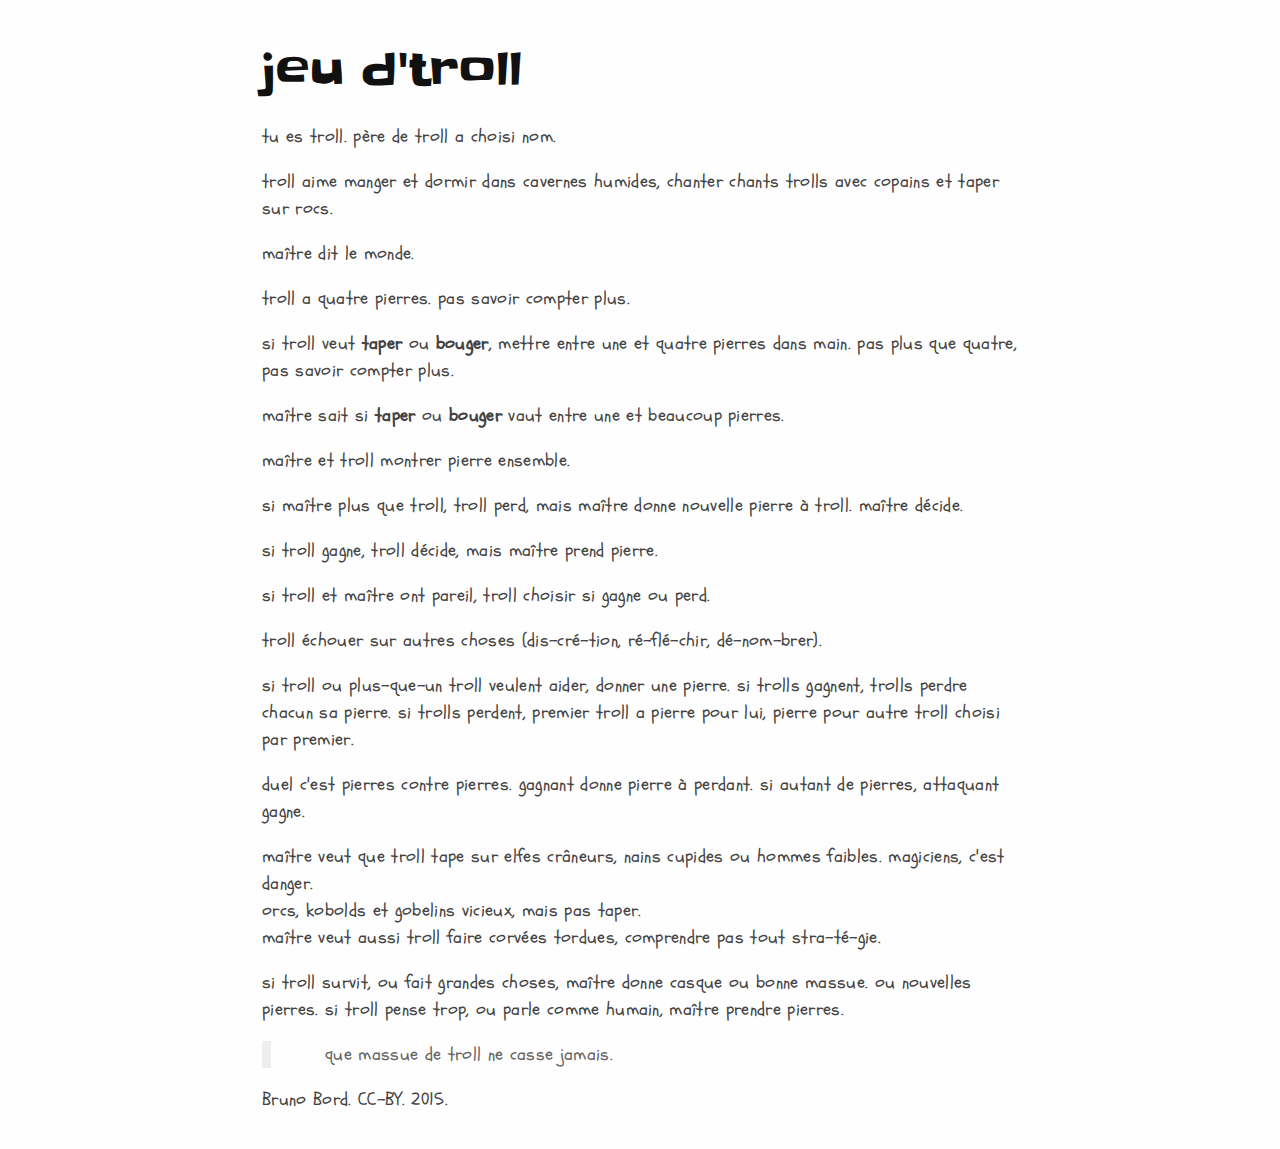
==== index.html @ e343f20c "maître dit monde" ====
<!DOCTYPE html PUBLIC "-//W3C//DTD XHTML 1.0 Transitional//EN" "http://www.w3.org/TR/xhtml1/DTD/xhtml1-transitional.dtd">
<html xmlns="http://www.w3.org/1999/xhtml">
<head>
  <meta http-equiv="Content-Type" content="text/html; charset=utf-8" />
  <meta http-equiv="Content-Style-Type" content="text/css" />
  <meta name="generator" content="pandoc" />
  <title>jeu d'troll</title>
  <style type="text/css">code{white-space: pre;}</style>
  <link rel="stylesheet" href="markdown.css" type="text/css" />
  <link rel="stylesheet" href="style.css" type="text/css" />
</head>
<body>
<div id="header">
<h1 class="title">jeu d'troll</h1>
</div>
<p>tu es troll. père de troll a choisi nom.</p>
<p>troll aime manger et dormir dans cavernes humides, chanter chants trolls avec copains et taper sur rocs.</p>
<p>maître dit le monde.</p>
<p>troll a quatre pierres. pas savoir compter plus.</p>
<p>si troll veut <strong>taper</strong> ou <strong>bouger</strong>, mettre entre une et quatre pierres dans main. pas plus que quatre, pas savoir compter plus.</p>
<p>maître sait si <strong>taper</strong> ou <strong>bouger</strong> vaut entre une et beaucoup pierres.</p>
<p>maître et troll montrer pierre ensemble.</p>
<p>si maître plus que troll, troll perd, mais maître donne nouvelle pierre à troll. maître décide.</p>
<p>si troll gagne, troll décide, mais maître prend pierre.</p>
<p>si troll et maître ont pareil, troll choisir si gagne ou perd.</p>
<p>troll échouer sur autres choses (dis-cré-tion, ré-flé-chir, dé-nom-brer).</p>
<p>si troll ou plus-que-un troll veulent aider, donner une pierre. si trolls gagnent, trolls perdre chacun sa pierre. si trolls perdent, premier troll a pierre pour lui, pierre pour autre troll choisi par premier.</p>
<p>duel c'est pierres contre pierres. gagnant donne pierre à perdant. si autant de pierres, attaquant gagne.</p>
<p>maître veut que troll tape sur elfes crâneurs, nains cupides ou hommes faibles. magiciens, c'est danger.<br />orcs, kobolds et gobelins vicieux, mais pas taper.<br />maître veut aussi troll faire corvées tordues, comprendre pas tout stra-té-gie.</p>
<p>si troll survit, ou fait grandes choses, maître donne casque ou bonne massue. ou nouvelles pierres. si troll pense trop, ou parle comme humain, maître prendre pierres.</p>
<blockquote>
<p>que massue de troll ne casse jamais.</p>
</blockquote>
<p>Bruno Bord. CC-BY. 2015.</p>
</body>
</html>
---- markdown.css ----
html { font-size: 100%; overflow-y: scroll; -webkit-text-size-adjust: 100%; -ms-text-size-adjust: 100%; }

body{
color:#444;
font-family:Georgia, Palatino, 'Palatino Linotype', Times, 'Times New Roman', serif;
font-size:12px;
line-height:1.5em;
padding:1em;
margin:auto;
max-width:42em;
background:#fefefe;
}

a{ color: #0645ad; text-decoration:none;}
a:visited{ color: #0b0080; }
a:hover{ color: #06e; }
a:active{ color:#faa700; }
a:focus{ outline: thin dotted; }
a:hover, a:active{ outline: 0; }

::-moz-selection{background:rgba(255,255,0,0.3);color:#000}
::selection{background:rgba(255,255,0,0.3);color:#000}

a::-moz-selection{background:rgba(255,255,0,0.3);color:#0645ad}
a::selection{background:rgba(255,255,0,0.3);color:#0645ad}

p{
margin:1em 0;
}

img{
max-width:100%;
}

h1,h2,h3,h4,h5,h6{
font-weight:normal;
color:#111;
line-height:1em;
}
h4,h5,h6{ font-weight: bold; }
h1{ font-size:2.5em; }
h2{ font-size:2em; }
h3{ font-size:1.5em; }
h4{ font-size:1.2em; }
h5{ font-size:1em; }
h6{ font-size:0.9em; }

blockquote{
color:#666666;
margin:0;
padding-left: 3em;
border-left: 0.5em #EEE solid;
}
hr { display: block; height: 2px; border: 0; border-top: 1px solid #aaa;border-bottom: 1px solid #eee; margin: 1em 0; padding: 0; }
pre, code, kbd, samp { color: #000; font-family: monospace, monospace; _font-family: 'courier new', monospace; font-size: 0.98em; }
pre { white-space: pre; white-space: pre-wrap; word-wrap: break-word; }

b, strong { font-weight: bold; }

dfn { font-style: italic; }

ins { background: #ff9; color: #000; text-decoration: none; }

mark { background: #ff0; color: #000; font-style: italic; font-weight: bold; }

sub, sup { font-size: 75%; line-height: 0; position: relative; vertical-align: baseline; }
sup { top: -0.5em; }
sub { bottom: -0.25em; }

ul, ol { margin: 1em 0; padding: 0 0 0 2em; }
li p:last-child { margin:0 }
dd { margin: 0 0 0 2em; }

img { border: 0; -ms-interpolation-mode: bicubic; vertical-align: middle; }

table { border-collapse: collapse; border-spacing: 0; }
td { vertical-align: top; }

@media only screen and (min-width: 480px) {
body{font-size:14px;}
}

@media only screen and (min-width: 768px) {
body{font-size:16px;}
}

@media print {
  * { background: transparent !important; color: black !important; filter:none !important; -ms-filter: none !important; }
  body{font-size:12pt; max-width:100%;}
  a, a:visited { text-decoration: underline; }
  hr { height: 1px; border:0; border-bottom:1px solid black; }
  a[href]:after { content: " (" attr(href) ")"; }
  abbr[title]:after { content: " (" attr(title) ")"; }
  .ir a:after, a[href^="javascript:"]:after, a[href^="#"]:after { content: ""; }
/*
  pre, blockquote { border: 1px solid #999; padding-right: 1em; page-break-inside: avoid; }
*/
  tr, img { page-break-inside: avoid; }
  img { max-width: 100% !important; }
  @page :left { margin: 15mm 20mm 15mm 10mm; }
  @page :right { margin: 15mm 10mm 15mm 20mm; }
  p, h2, h3 { orphans: 3; widows: 3; }
  h2, h3 { page-break-after: avoid; }
}
---- style.css ----
@font-face{
     font-family : "Schoolbell";
     src : url('./fonts/Schoolbell.ttf') format('truetype');
}
@font-face{
     font-family : "Slackey";
     src : url('./fonts/Slackey.ttf') format('truetype');
 }

body {
    font-family: 'Schoolbell', cursive !important;
    font-size: 18px !important;
    letter-spacing: 0.33px;
}
h1 {
    font-family: "Slackey", cursive !important;
}

@media print {
    body {
        font-size: 14px !important;
    }
    blockquote {
        color: #666;
        margin: 0;
        padding-left: 3em;
        border-left: 0.5em #EEE solid;
    }
}
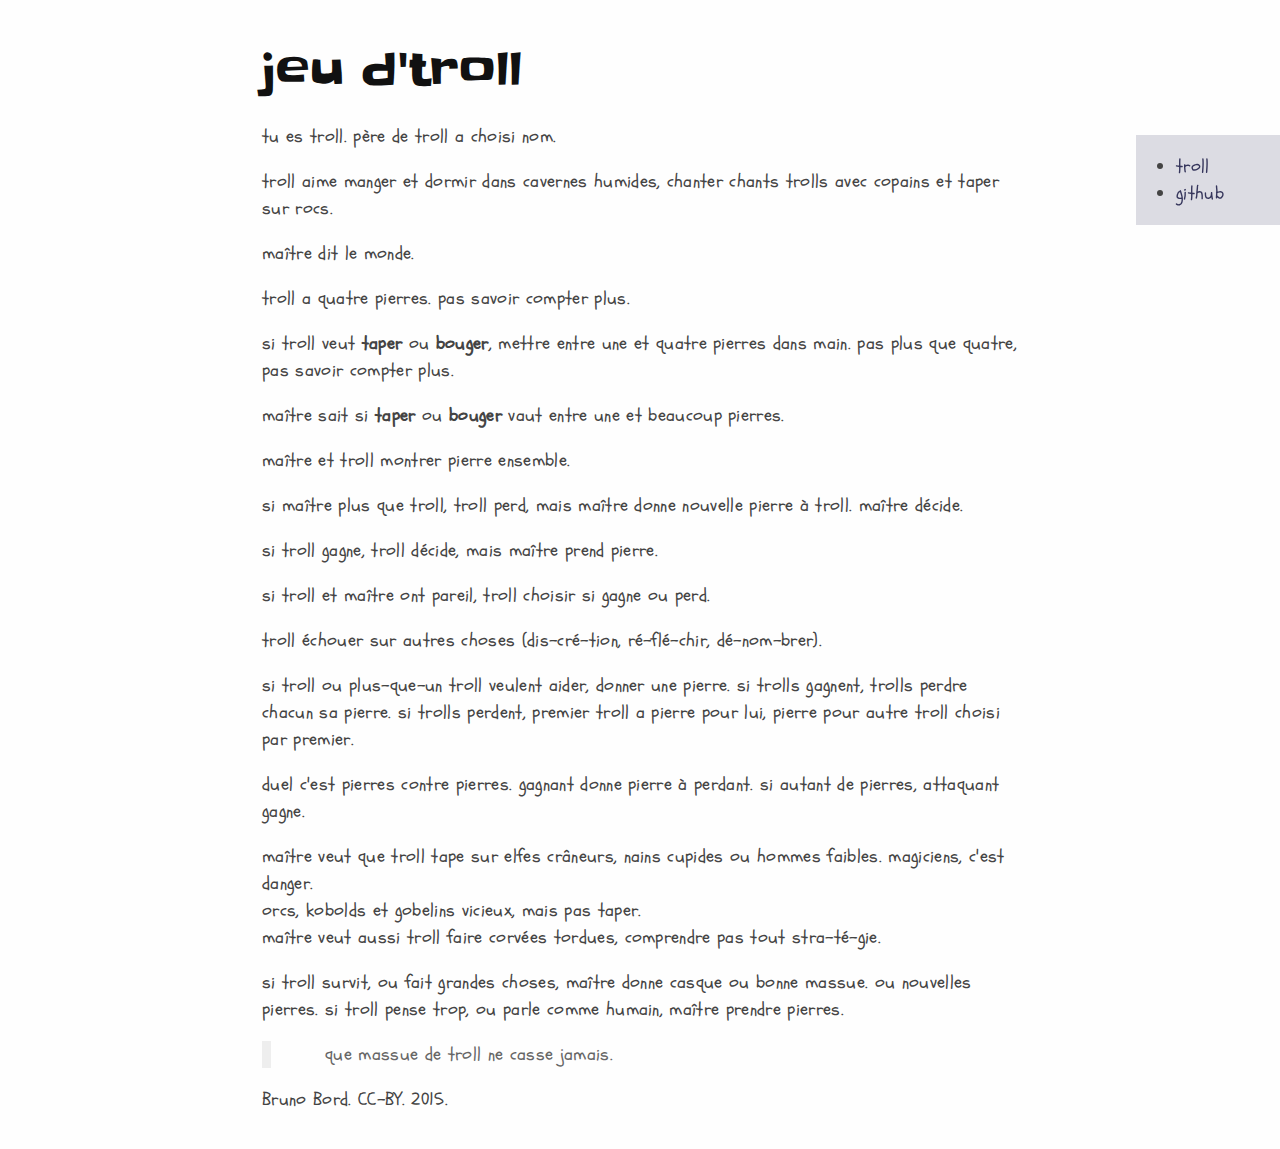
==== commit 313ada75: "menu." ====
--- a/index.html
+++ b/index.html
@@ -5,14 +5,17 @@
   <meta http-equiv="Content-Style-Type" content="text/css" />
   <meta name="generator" content="pandoc" />
   <title>jeu d'troll</title>
-  <style type="text/css">code{white-space: pre;}</style>
-  <link rel="stylesheet" href="markdown.css" type="text/css" />
   <link rel="stylesheet" href="style.css" type="text/css" />
 </head>
 <body>
-<div id="header">
-<h1 class="title">jeu d'troll</h1>
-</div>
+<nav>
+    <ul class="nav">
+        <li><a href="index.html">troll</a></li>
+        <li><a href="https://github.com/brunobord/jeu-d-troll">github</a></li>
+    </ul>
+</nav>
+<section>
+<h1>jeu d'troll</h1>
 <p>tu es troll. père de troll a choisi nom.</p>
 <p>troll aime manger et dormir dans cavernes humides, chanter chants trolls avec copains et taper sur rocs.</p>
 <p>maître dit le monde.</p>
@@ -26,11 +29,15 @@
 <p>troll échouer sur autres choses (dis-cré-tion, ré-flé-chir, dé-nom-brer).</p>
 <p>si troll ou plus-que-un troll veulent aider, donner une pierre. si trolls gagnent, trolls perdre chacun sa pierre. si trolls perdent, premier troll a pierre pour lui, pierre pour autre troll choisi par premier.</p>
 <p>duel c'est pierres contre pierres. gagnant donne pierre à perdant. si autant de pierres, attaquant gagne.</p>
-<p>maître veut que troll tape sur elfes crâneurs, nains cupides ou hommes faibles. magiciens, c'est danger.<br />orcs, kobolds et gobelins vicieux, mais pas taper.<br />maître veut aussi troll faire corvées tordues, comprendre pas tout stra-té-gie.</p>
+<p>maître veut que troll tape sur elfes crâneurs, nains cupides ou hommes faibles. magiciens, c'est danger.<br />
+orcs, kobolds et gobelins vicieux, mais pas taper.<br />
+maître veut aussi troll faire corvées tordues, comprendre pas tout stra-té-gie.</p>
 <p>si troll survit, ou fait grandes choses, maître donne casque ou bonne massue. ou nouvelles pierres. si troll pense trop, ou parle comme humain, maître prendre pierres.</p>
 <blockquote>
 <p>que massue de troll ne casse jamais.</p>
 </blockquote>
 <p>Bruno Bord. CC-BY. 2015.</p>
+
+</section>
 </body>
-</html>
+</html>--- a/style.css
+++ b/style.css
@@ -1,29 +1,126 @@
-@font-face{
-     font-family : "Schoolbell";
-     src : url('./fonts/Schoolbell.ttf') format('truetype');
+/* FONTS */
+@font-face {
+  font-family: "Schoolbell";
+  src: url('./fonts/Schoolbell.ttf') format('truetype');
 }
-@font-face{
-     font-family : "Slackey";
-     src : url('./fonts/Slackey.ttf') format('truetype');
- }
+
+@font-face {
+  font-family: "Slackey";
+  src: url('./fonts/Slackey.ttf') format('truetype');
+}
+
+/* GENERAL */
+html {
+  font-size: 100%;
+  overflow-y: scroll;
+  -webkit-text-size-adjust: 100%;
+  -ms-text-size-adjust: 100%;
+}
 
 body {
-    font-family: 'Schoolbell', cursive !important;
-    font-size: 18px !important;
-    letter-spacing: 0.33px;
-}
-h1 {
-    font-family: "Slackey", cursive !important;
+  font-family: 'Schoolbell', cursive !important;
+  font-size: 18px !important;
+  letter-spacing: 0.33px;
+  color: #444;
+  line-height: 1.5em;
+  padding: 1em;
+  margin: auto;
+  max-width: 42em;
+  background: #fefefe;
 }
 
+::-moz-selection {
+  background: rgba(255,255,0,0.3);
+  color: #000;
+}
+
+::selection {
+  background: rgba(255,255,0,0.3);
+  color: #000;
+}
+
+a::-moz-selection {
+  background: rgba(255,255,0,0.3);
+  color: #0645ad;
+}
+
+p {
+  margin: 1em 0;
+}
+
+h1 {
+  font-weight: normal;
+  color: #111;
+  line-height: 1em;
+  font-family: "Slackey", cursive !important;
+  font-size: 2.5em;
+}
+
+blockquote {
+  color: #666666;
+  margin: 0;
+  padding-left: 3em;
+  border-left: 0.5em #EEE solid;
+}
+
+strong {
+  font-weight: bold;
+}
+
+/* RESPONSIVE */
+@media only screen and (min-width: 480px) {
+  body {
+    font-size: 14px;
+  }
+}
+
+@media only screen and (min-width: 768px) {
+  body {
+    font-size: 16px;
+  }
+}
+
+/* MENU */
+nav {
+  position: fixed;
+  right: 0;
+  top: 20%;
+  width: 8em;
+  margin-top: -2.5em;
+  background-color: rgba(54, 54, 92, .17);
+}
+nav a {
+    text-decoration: none;
+    color: #36365c;
+}
+
+/* PRINT */
 @media print {
-    body {
-        font-size: 14px !important;
-    }
-    blockquote {
-        color: #666;
-        margin: 0;
-        padding-left: 3em;
-        border-left: 0.5em #EEE solid;
-    }
+  * {
+    background: transparent !important;
+    color: black !important;
+    filter: none !important;
+    -ms-filter: none !important;
+  }
+
+  body {
+    max-width: 100%;
+    font-size: 14px !important;
+  }
+
+  p {
+    orphans: 3;
+    widows: 3;
+  }
+
+  nav {
+    display: none;
+  }
+  @page :left {
+    margin: 15mm 20mm 15mm 10mm;
+  }
+
+  @page :right {
+    margin: 15mm 10mm 15mm 20mm;
+  }
 }
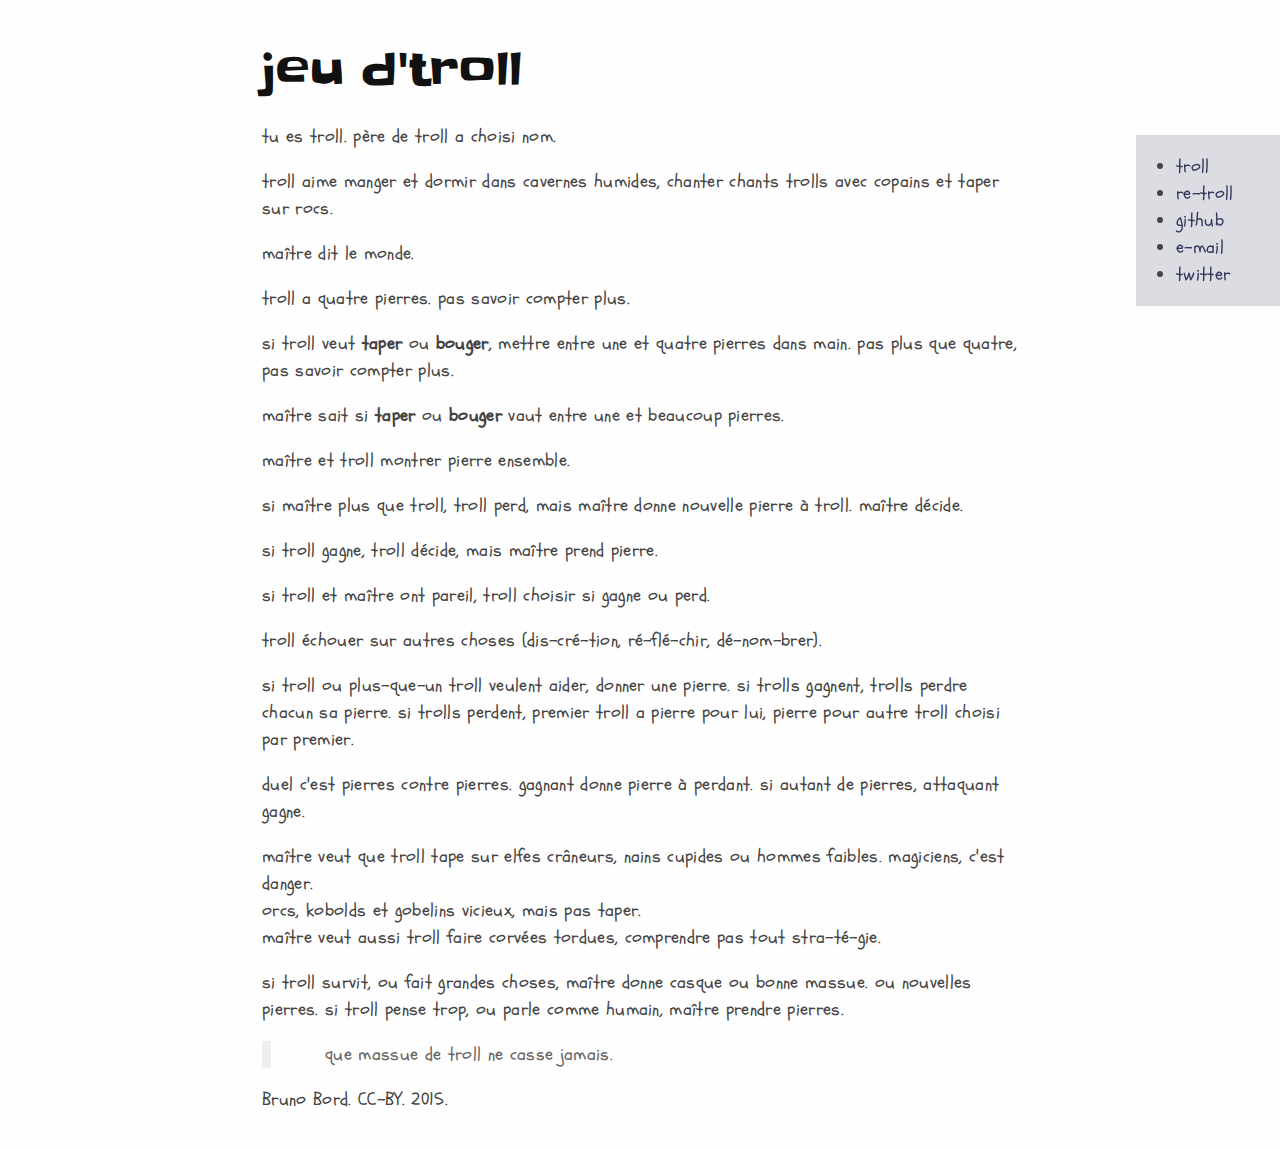
==== commit 8e065041: "ajout re-troll (#2)" ====
--- a/index.html
+++ b/index.html
@@ -8,12 +8,17 @@
   <link rel="stylesheet" href="style.css" type="text/css" />
 </head>
 <body>
+
 <nav>
     <ul class="nav">
         <li><a href="index.html">troll</a></li>
+        <li><a href="re-troll.html">re-troll</a></li>
         <li><a href="https://github.com/brunobord/jeu-d-troll">github</a></li>
+        <li><a href="mailto:bruno+troll@jehaisleprintemps.net">e-mail</a></li>
+        <li><a href="https://twitter.com/jeutroll">twitter</a></li>
     </ul>
 </nav>
+
 <section>
 <h1>jeu d'troll</h1>
 <p>tu es troll. père de troll a choisi nom.</p>
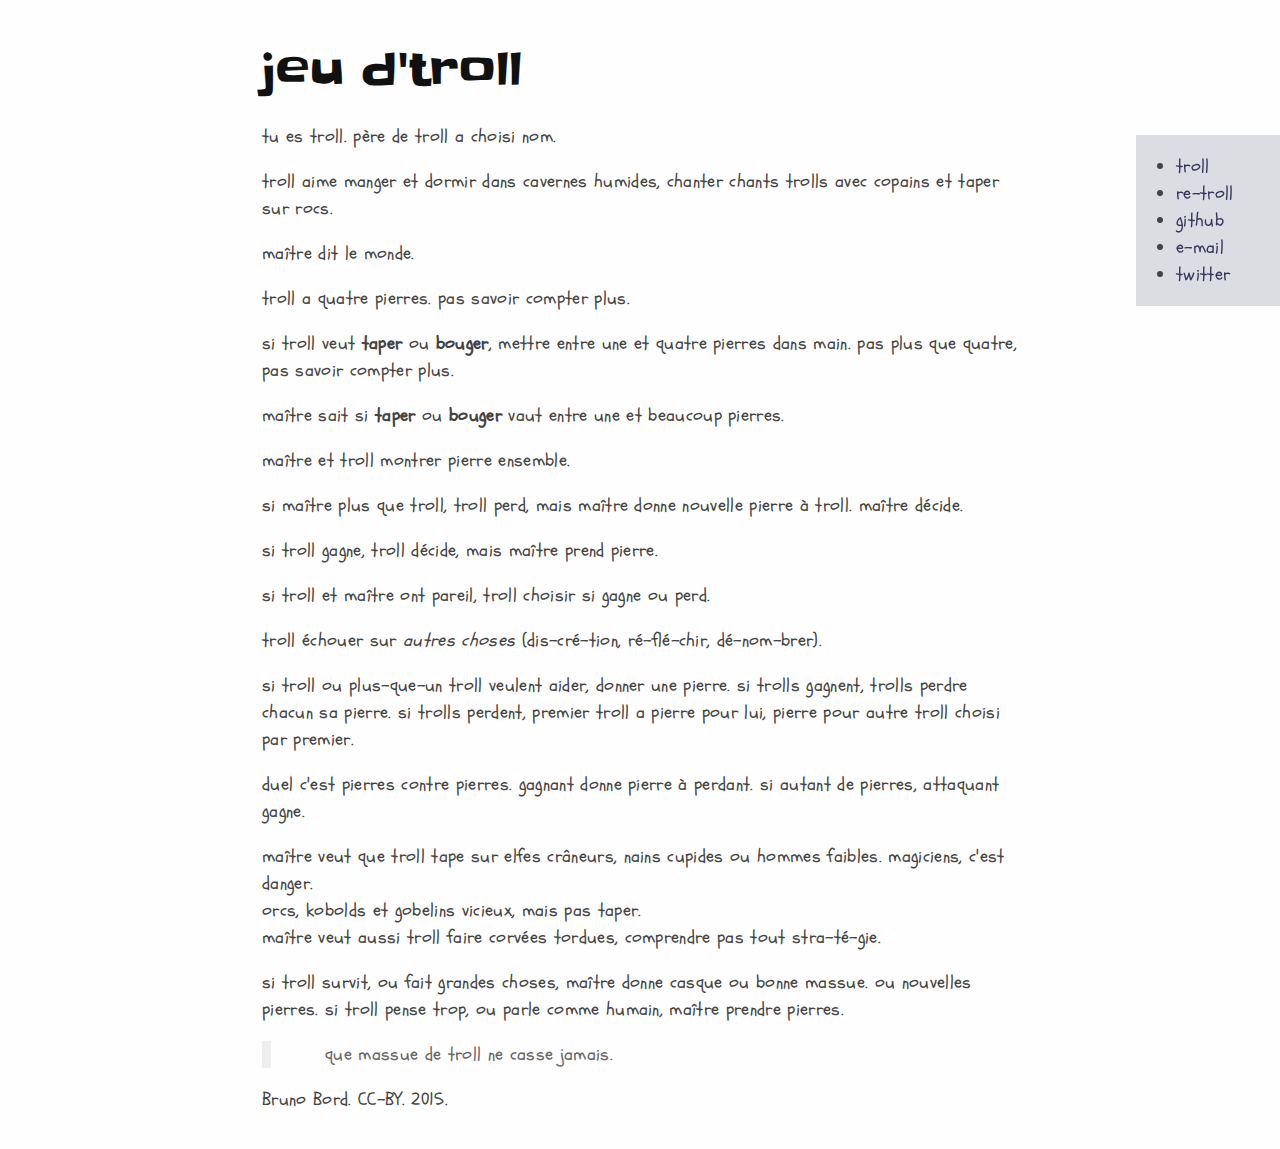
==== commit e8b5280d: "italique" ====
--- a/index.html
+++ b/index.html
@@ -31,7 +31,7 @@
 <p>si maître plus que troll, troll perd, mais maître donne nouvelle pierre à troll. maître décide.</p>
 <p>si troll gagne, troll décide, mais maître prend pierre.</p>
 <p>si troll et maître ont pareil, troll choisir si gagne ou perd.</p>
-<p>troll échouer sur autres choses (dis-cré-tion, ré-flé-chir, dé-nom-brer).</p>
+<p>troll échouer sur <em>autres choses</em> (dis-cré-tion, ré-flé-chir, dé-nom-brer).</p>
 <p>si troll ou plus-que-un troll veulent aider, donner une pierre. si trolls gagnent, trolls perdre chacun sa pierre. si trolls perdent, premier troll a pierre pour lui, pierre pour autre troll choisi par premier.</p>
 <p>duel c'est pierres contre pierres. gagnant donne pierre à perdant. si autant de pierres, attaquant gagne.</p>
 <p>maître veut que troll tape sur elfes crâneurs, nains cupides ou hommes faibles. magiciens, c'est danger.<br />
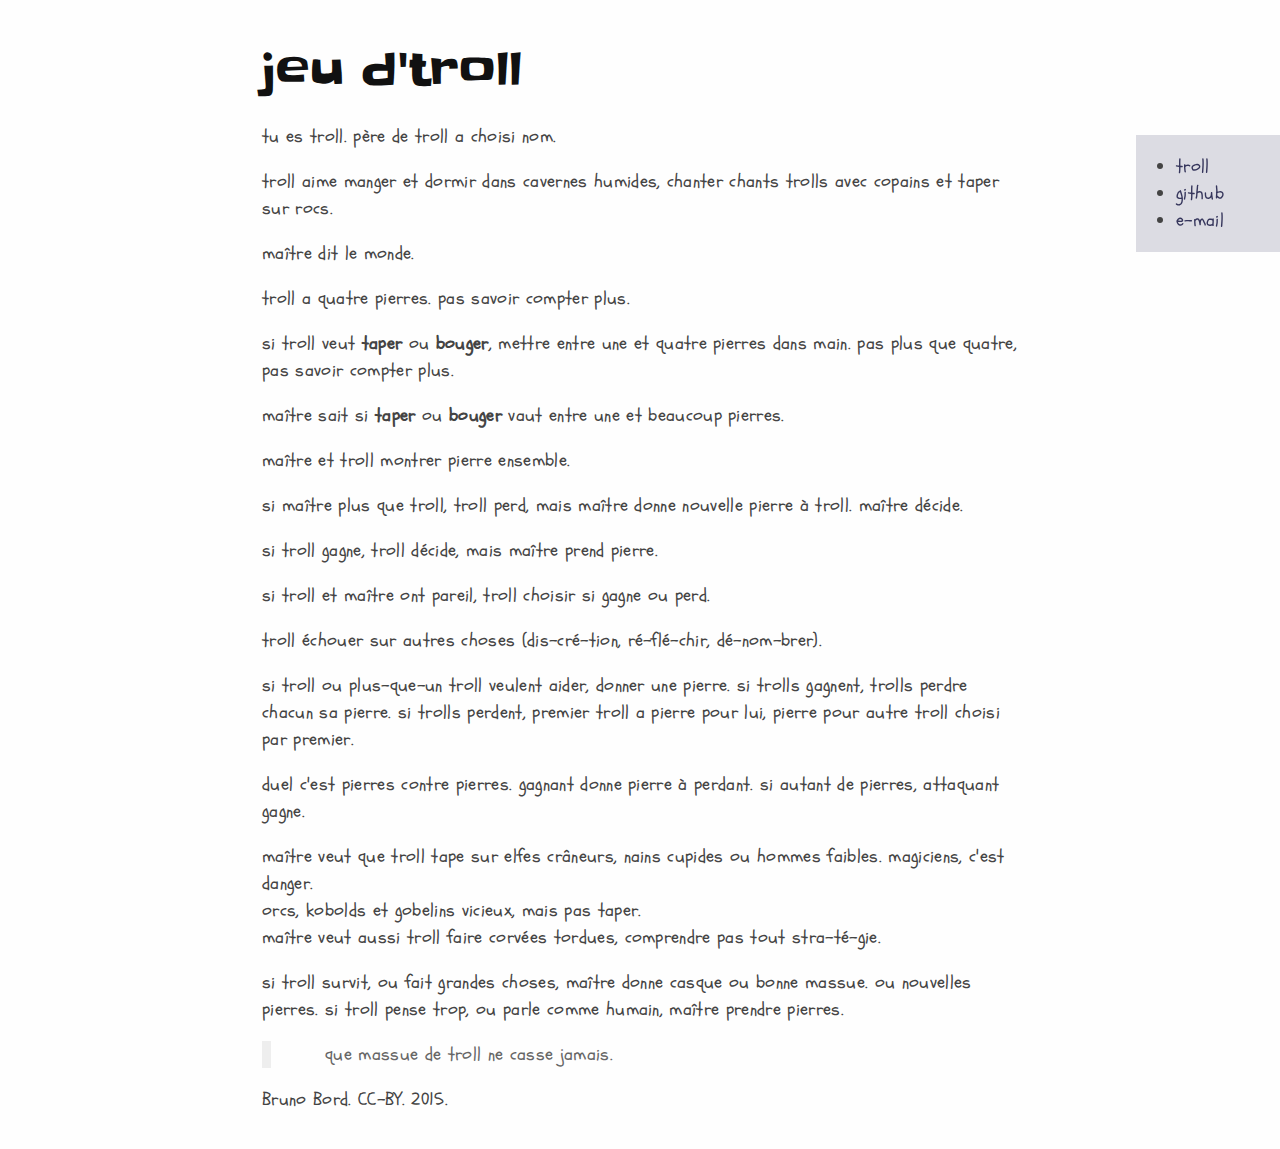
==== commit d23b755c: "contact. refs #7" ====
--- a/index.html
+++ b/index.html
@@ -12,10 +12,8 @@
 <nav>
     <ul class="nav">
         <li><a href="index.html">troll</a></li>
-        <li><a href="re-troll.html">re-troll</a></li>
         <li><a href="https://github.com/brunobord/jeu-d-troll">github</a></li>
         <li><a href="mailto:bruno+troll@jehaisleprintemps.net">e-mail</a></li>
-        <li><a href="https://twitter.com/jeutroll">twitter</a></li>
     </ul>
 </nav>
 
@@ -31,7 +29,7 @@
 <p>si maître plus que troll, troll perd, mais maître donne nouvelle pierre à troll. maître décide.</p>
 <p>si troll gagne, troll décide, mais maître prend pierre.</p>
 <p>si troll et maître ont pareil, troll choisir si gagne ou perd.</p>
-<p>troll échouer sur <em>autres choses</em> (dis-cré-tion, ré-flé-chir, dé-nom-brer).</p>
+<p>troll échouer sur autres choses (dis-cré-tion, ré-flé-chir, dé-nom-brer).</p>
 <p>si troll ou plus-que-un troll veulent aider, donner une pierre. si trolls gagnent, trolls perdre chacun sa pierre. si trolls perdent, premier troll a pierre pour lui, pierre pour autre troll choisi par premier.</p>
 <p>duel c'est pierres contre pierres. gagnant donne pierre à perdant. si autant de pierres, attaquant gagne.</p>
 <p>maître veut que troll tape sur elfes crâneurs, nains cupides ou hommes faibles. magiciens, c'est danger.<br />
--- a/style.css
+++ b/style.css
@@ -94,6 +94,12 @@
     color: #36365c;
 }
 
+hr {
+    page-break-after: always;
+    color: rgba(255, 255, 255, 0);
+    border: none;
+}
+
 /* PRINT */
 @media print {
   * {
@@ -123,4 +129,5 @@
   @page :right {
     margin: 15mm 10mm 15mm 20mm;
   }
+
 }
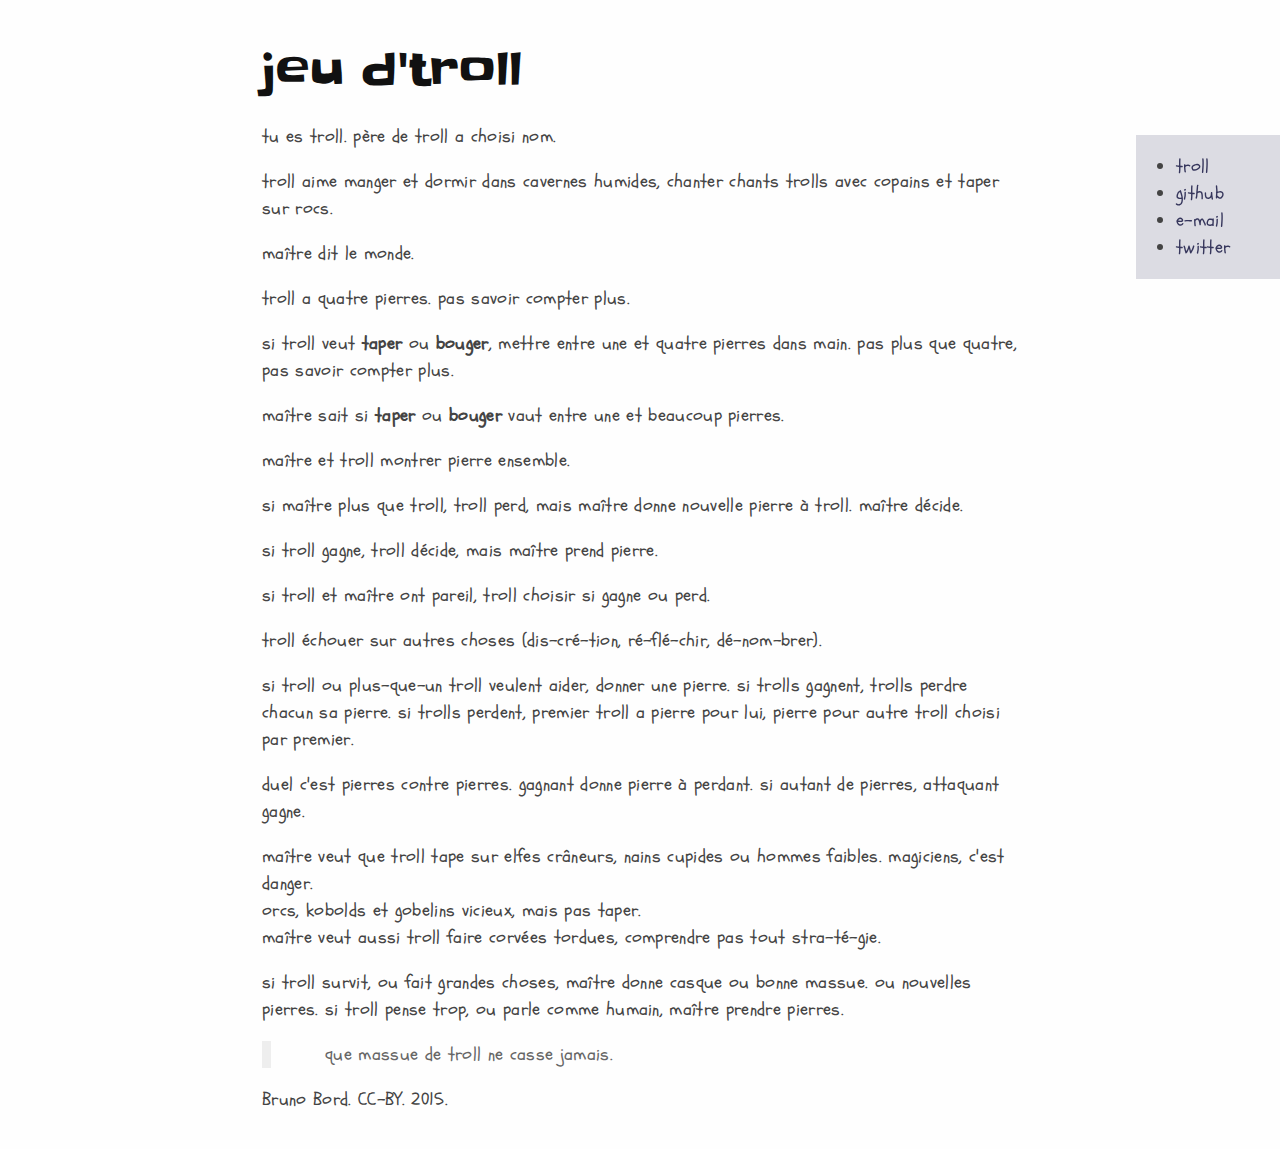
==== commit 7def2b92: "contact." ====
--- a/index.html
+++ b/index.html
@@ -14,6 +14,7 @@
         <li><a href="index.html">troll</a></li>
         <li><a href="https://github.com/brunobord/jeu-d-troll">github</a></li>
         <li><a href="mailto:bruno+troll@jehaisleprintemps.net">e-mail</a></li>
+        <li><a href="https://twitter.com/jeutroll">twitter</a></li>
     </ul>
 </nav>
 
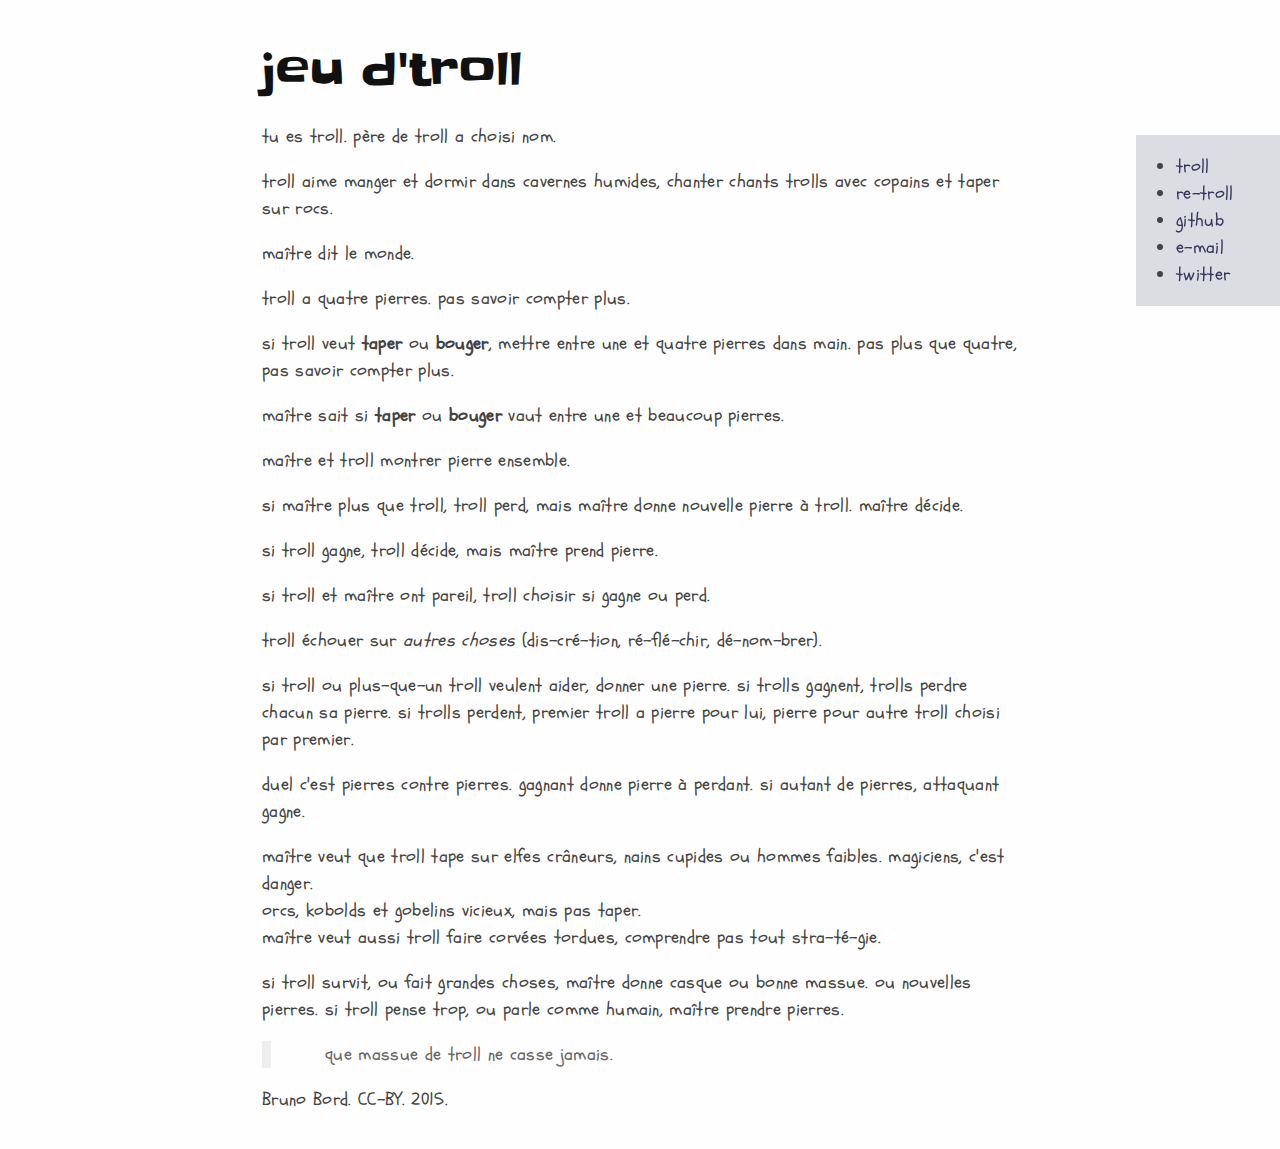
==== commit 3fc4fcba: "Merge pull request #2 from brunobord/gh-pages-deux" ====
--- a/index.html
+++ b/index.html
@@ -12,6 +12,7 @@
 <nav>
     <ul class="nav">
         <li><a href="index.html">troll</a></li>
+        <li><a href="re-troll.html">re-troll</a></li>
         <li><a href="https://github.com/brunobord/jeu-d-troll">github</a></li>
         <li><a href="mailto:bruno+troll@jehaisleprintemps.net">e-mail</a></li>
         <li><a href="https://twitter.com/jeutroll">twitter</a></li>
@@ -30,7 +31,7 @@
 <p>si maître plus que troll, troll perd, mais maître donne nouvelle pierre à troll. maître décide.</p>
 <p>si troll gagne, troll décide, mais maître prend pierre.</p>
 <p>si troll et maître ont pareil, troll choisir si gagne ou perd.</p>
-<p>troll échouer sur autres choses (dis-cré-tion, ré-flé-chir, dé-nom-brer).</p>
+<p>troll échouer sur <em>autres choses</em> (dis-cré-tion, ré-flé-chir, dé-nom-brer).</p>
 <p>si troll ou plus-que-un troll veulent aider, donner une pierre. si trolls gagnent, trolls perdre chacun sa pierre. si trolls perdent, premier troll a pierre pour lui, pierre pour autre troll choisi par premier.</p>
 <p>duel c'est pierres contre pierres. gagnant donne pierre à perdant. si autant de pierres, attaquant gagne.</p>
 <p>maître veut que troll tape sur elfes crâneurs, nains cupides ou hommes faibles. magiciens, c'est danger.<br />
